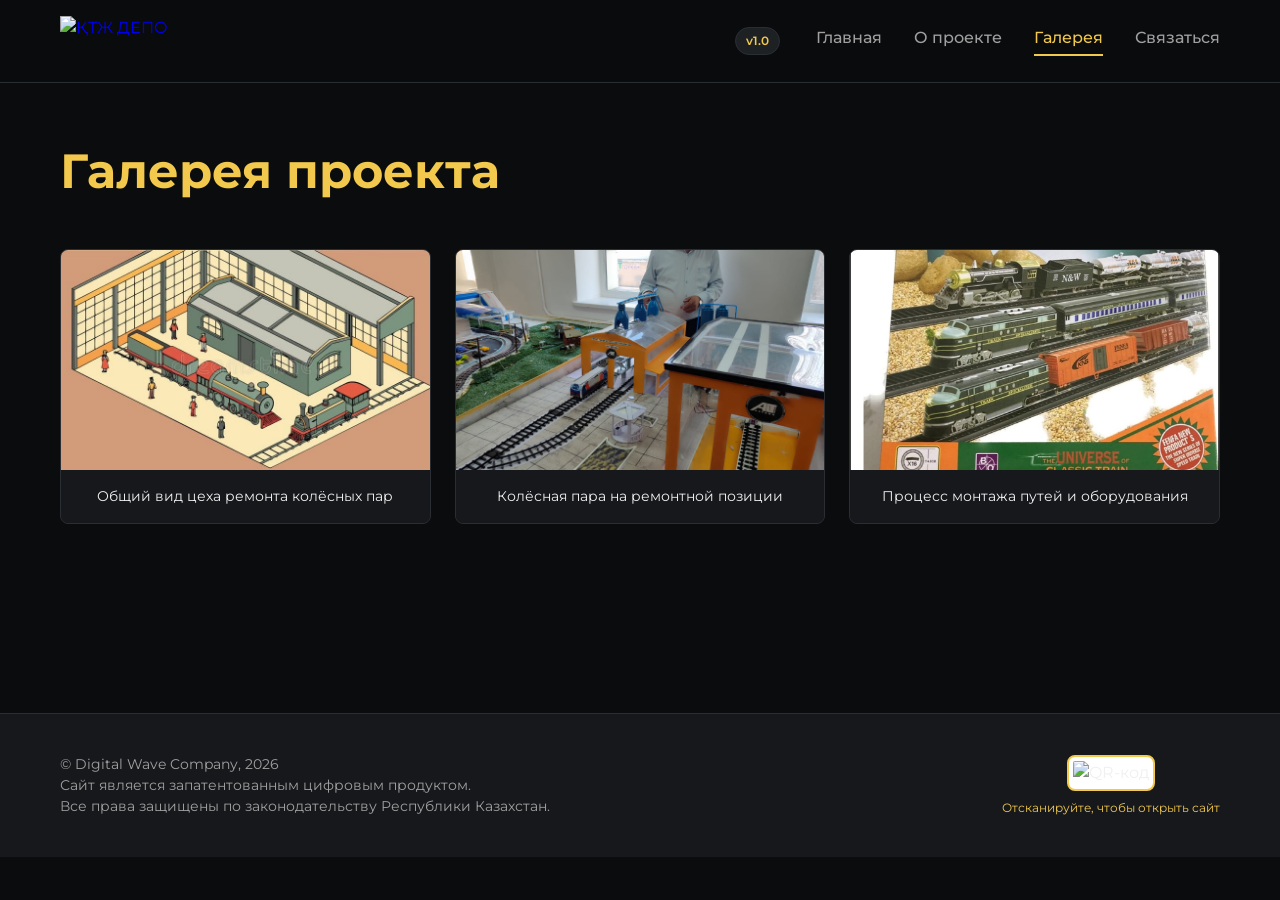
==== gallery.html @ 3bf93c24 "Первая версия сайта" ====
<!DOCTYPE html>
<html lang="ru">
<head>
    <meta charset="UTF-8">
    <meta name="viewport" content="width=device-width, initial-scale=1.0">
    <title>Галерея • ҚТЖ ДЕПО</title>
    <link rel="icon" type="image/svg+xml" href="images/favicon.svg">
    <link href="https://fonts.googleapis.com/css2?family=Montserrat:wght@400;600;700&display=swap" rel="stylesheet">
    <link rel="stylesheet" href="css/style.css">
</head>
<body>
    <div class="ktzh-topline"></div>
    <div class="page-loader"></div>

    <header class="header">
        <div class="container header__inner">
            <a href="index.html" class="logo">
                <img src="images/logo.svg" alt="ҚТЖ ДЕПО" class="logo__img">
            </a>
            <div class="header__version">v1.0</div>
            <nav class="nav">
                <a href="index.html" class="nav__link">Главная</a>
                <a href="about.html" class="nav__link">О проекте</a>
                <a href="gallery.html" class="nav__link nav__link--active">Галерея</a>
                <a href="contact.html" class="nav__link">Связаться</a>
            </nav>
        </div>
    </header>

    <main class="page-content">
        <div class="container">
            <h1 class="page-title fade-in">Галерея проекта</h1>
            
            <div class="gallery-grid">
                <div class="gallery-item fade-in">
                    <img src="images/gallery/maket-1.jpg" alt="Общий вид цеха">
                    <div class="gallery-item__caption">Общий вид цеха ремонта колёсных пар</div>
                </div>
                <div class="gallery-item fade-in">
                    <img src="images/gallery/maket-2.jpg" alt="Колёсная пара">
                    <div class="gallery-item__caption">Колёсная пара на ремонтной позиции</div>
                </div>
                <div class="gallery-item fade-in">
                    <img src="images/gallery/process-1.jpg" alt="Процесс сборки">
                    <div class="gallery-item__caption">Процесс монтажа путей и оборудования</div>
                </div>
            </div>
        </div>
    </main>

    <footer class="footer">
        <div class="container footer__inner">
            <div class="footer__copy">
                © Digital Wave Company, 2026<br>
                Сайт является запатентованным цифровым продуктом.<br>
                Все права защищены по законодательству Республики Казахстан.
            </div>
            <div class="footer__qr">
                <img src="images/qr-code.png" alt="QR-код" class="qr-img">
                <p class="qr-text">Отсканируйте, чтобы открыть сайт</p>
            </div>
        </div>
    </footer>

    <script src="js/script.js"></script>
</body>
</html>
---- css/style.css ----
/* ===== ПЕРЕМЕННЫЕ (СТИЛЬ ҚТЖ) ===== */
:root {
    --ktzh-black: #0B0C0E;
    --ktzh-dark-grey: #16181B;
    --ktzh-card-bg: #1E2124;
    --ktzh-yellow: #F2C94C;
    --ktzh-yellow-dark: #D4A82A;
    --ktzh-blue: #2D9CDB;
    --ktzh-white: #F0F0F0;
    --ktzh-gray: #A0A0A0;
    --border-color: #2A2E33;
}

/* ===== БАЗОВЫЕ СТИЛИ ===== */
* {
    margin: 0;
    padding: 0;
    box-sizing: border-box;
}

body {
    font-family: 'Montserrat', sans-serif;
    background-color: var(--ktzh-black);
    color: var(--ktzh-white);
    line-height: 1.5;
}

.container {
    max-width: 1200px;
    margin: 0 auto;
    padding: 0 20px;
}

/* ===== ТИПОГРАФИКА ===== */
h1, h2, h3, h4 {
    font-weight: 700;
    line-height: 1.2;
}

.section-title {
    font-size: 32px;
    margin-bottom: 40px;
    position: relative;
    display: inline-block;
}

.section-title::after {
    content: '';
    position: absolute;
    bottom: -10px;
    left: 0;
    width: 60px;
    height: 3px;
    background-color: var(--ktzh-yellow);
}

/* ===== ШАПКА (HEADER) ===== */
.header {
    background-color: rgba(11, 12, 14, 0.95);
    backdrop-filter: blur(10px);
    border-bottom: 1px solid var(--border-color);
    position: sticky;
    top: 0;
    z-index: 100;
    padding: 16px 0;
}

.header__inner {
    display: flex;
    justify-content: space-between;
    align-items: center;
    flex-wrap: wrap;
    gap: 16px;
}

.logo {
    text-decoration: none;
    display: flex;
    flex-direction: column;
}

.logo__ktzh {
    font-size: 24px;
    font-weight: 700;
    color: var(--ktzh-yellow);
    letter-spacing: 2px;
}

.logo__depo {
    font-size: 12px;
    font-weight: 400;
    color: var(--ktzh-gray);
    letter-spacing: 4px;
}

.nav {
    display: flex;
    gap: 32px;
}

.nav__link {
    text-decoration: none;
    color: var(--ktzh-gray);
    font-weight: 500;
    font-size: 16px;
    transition: color 0.3s ease;
    padding-bottom: 4px;
    border-bottom: 2px solid transparent;
}

.nav__link:hover,
.nav__link--active {
    color: var(--ktzh-yellow);
    border-bottom-color: var(--ktzh-yellow);
}

/* ===== ГЛАВНЫЙ ЭКРАН (HERO) ===== */
.hero {
    position: relative;
    height: 85vh;
    min-height: 600px;
    display: flex;
    align-items: center;
    overflow: hidden;
}

.hero__bg {
    position: absolute;
    top: 0;
    left: 0;
    width: 100%;
    height: 100%;
    object-fit: cover;
    z-index: 1;
}

.hero__overlay {
    position: absolute;
    top: 0;
    left: 0;
    width: 100%;
    height: 100%;
    background: linear-gradient(90deg, rgba(11,12,14,0.9) 0%, rgba(11,12,14,0.6) 100%);
    z-index: 2;
}

.hero__content {
    position: relative;
    z-index: 3;
    max-width: 700px;
}

.hero__title {
    font-size: 56px;
    margin-bottom: 24px;
}

.hero__title-accent {
    color: var(--ktzh-yellow);
}

.hero__desc {
    font-size: 18px;
    color: var(--ktzh-gray);
    margin-bottom: 32px;
}

/* ===== КНОПКИ ===== */
.btn {
    display: inline-block;
    padding: 14px 32px;
    font-weight: 600;
    text-decoration: none;
    border-radius: 4px;
    transition: all 0.3s ease;
    cursor: pointer;
    border: 2px solid transparent;
}

.btn--primary {
    background-color: var(--ktzh-yellow);
    color: var(--ktzh-black);
}

.btn--primary:hover {
    background-color: transparent;
    color: var(--ktzh-yellow);
    border-color: var(--ktzh-yellow);
}

/* ===== СЕКЦИИ ===== */
.section {
    padding: 80px 0;
}

.section--dark {
    background-color: var(--ktzh-dark-grey);
}

/* ===== КАРТОЧКИ ===== */
.grid-2 {
    display: grid;
    grid-template-columns: 1fr 1fr;
    gap: 40px;
}

.grid-3 {
    display: grid;
    grid-template-columns: repeat(3, 1fr);
    gap: 30px;
}

.info-card {
    background-color: var(--ktzh-card-bg);
    padding: 32px;
    border-radius: 8px;
    border: 1px solid var(--border-color);
    transition: border-color 0.3s ease;
}

.info-card:hover {
    border-color: var(--ktzh-yellow);
}

.info-card__title {
    font-size: 24px;
    margin-bottom: 20px;
    color: var(--ktzh-yellow);
}

.info-card__list {
    list-style: none;
}

.info-card__list li {
    padding: 8px 0;
    border-bottom: 1px solid var(--border-color);
    color: var(--ktzh-gray);
}

.info-card__list li:last-child {
    border-bottom: none;
}

.info-card__list li::before {
    content: '▶';
    color: var(--ktzh-yellow);
    font-size: 12px;
    margin-right: 12px;
}

/* ===== КАРТОЧКА ФАКТА ===== */
.fact-card {
    background: linear-gradient(135deg, var(--ktzh-card-bg) 0%, var(--ktzh-dark-grey) 100%);
    padding: 48px;
    border-radius: 8px;
    border-left: 4px solid var(--ktzh-yellow);
    text-align: center;
}

.fact-card__text {
    font-size: 20px;
    font-style: italic;
    color: var(--ktzh-white);
}

/* ===== КОМАНДА ===== */
.team-card {
    background-color: var(--ktzh-card-bg);
    padding: 32px 24px;
    border-radius: 8px;
    text-align: center;
    border: 1px solid var(--border-color);
}

.team-card__avatar {
    width: 80px;
    height: 80px;
    background-color: var(--ktzh-dark-grey);
    border-radius: 50%;
    display: flex;
    align-items: center;
    justify-content: center;
    margin: 0 auto 20px;
    font-size: 36px;
    border: 2px solid var(--ktzh-yellow);
}

.team-card__name {
    font-size: 20px;
    margin-bottom: 8px;
}

.team-card__role {
    color: var(--ktzh-gray);
    font-size: 14px;
}

/* ===== СТРАНИЦЫ (О ПРОЕКТЕ, ГАЛЕРЕЯ) ===== */
.page-content {
    padding: 60px 0;
    min-height: 70vh;
}

.page-title {
    font-size: 48px;
    margin-bottom: 48px;
    color: var(--ktzh-yellow);
}

.content-block {
    margin-bottom: 40px;
}

.content-block__title {
    font-size: 24px;
    margin-bottom: 16px;
    color: var(--ktzh-white);
}

.content-block__text {
    color: var(--ktzh-gray);
    font-size: 16px;
    max-width: 800px;
}

/* ===== ПОДВАЛ (FOOTER) ===== */
.footer {
    background-color: var(--ktzh-dark-grey);
    padding: 40px 0;
    border-top: 1px solid var(--border-color);
}

.footer__inner {
    display: flex;
    justify-content: space-between;
    align-items: center;
    flex-wrap: wrap;
    gap: 24px;
}

.footer__copy {
    color: var(--ktzh-gray);
    font-size: 14px;
}

.footer__qr {
    text-align: center;
}

.qr-img {
    width: 100px;
    height: 100px;
    border-radius: 8px;
    border: 2px solid var(--ktzh-yellow);
    padding: 4px;
    background-color: white;
}

.qr-text {
    color: var(--ktzh-yellow);
    font-size: 12px;
    margin-top: 8px;
}

/* ===== АНИМАЦИИ ПОЯВЛЕНИЯ ===== */
.fade-in {
    opacity: 0;
    transform: translateY(20px);
    transition: opacity 0.6s ease-out, transform 0.6s ease-out;
}

.fade-in.show {
    opacity: 1;
    transform: translateY(0);
}

/* ===== МОБИЛЬНАЯ ВЕРСИЯ ===== */
@media (max-width: 768px) {
    .header__inner {
        flex-direction: column;
        text-align: center;
    }

    .nav {
        gap: 20px;
        flex-wrap: wrap;
        justify-content: center;
    }

    .hero__title {
        font-size: 36px;
    }

    .hero__desc {
        font-size: 16px;
    }

    .grid-2,
    .grid-3 {
        grid-template-columns: 1fr;
    }

    .section-title {
        font-size: 28px;
    }

    .fact-card {
        padding: 32px 24px;
    }

    .fact-card__text {
        font-size: 16px;
    }

    .page-title {
        font-size: 36px;
    }

    .footer__inner {
        flex-direction: column;
        text-align: center;
    }
}

@media (max-width: 480px) {
    .hero {
        min-height: 500px;
    }

    .hero__title {
        font-size: 28px;
    }

    .btn {
        padding: 12px 24px;
        font-size: 14px;
    }

    .logo__ktzh {
        font-size: 20px;
    }

    .logo__depo {
        font-size: 10px;
        letter-spacing: 2px;
    }
}

/* ===== ВЕРСИЯ В ХЕДЕРЕ ===== */
.header__version {
    color: var(--ktzh-yellow);
    font-size: 12px;
    font-weight: 600;
    background-color: var(--ktzh-card-bg);
    padding: 4px 10px;
    border-radius: 20px;
    border: 1px solid var(--border-color);
    margin-left: auto;
    margin-right: 20px;
}

/* ===== ЛОГОТИП ИЗОБРАЖЕНИЕМ ===== */
.logo__img {
    height: 50px;
    width: auto;
    display: block;
}

/* ===== СЕТКА ДЛЯ КОМАНДЫ (4 колонки) ===== */
.grid-4 {
    display: grid;
    grid-template-columns: repeat(4, 1fr);
    gap: 24px;
}

/* ===== КАРТОЧКА КОНТАКТОВ ===== */
.contact-card {
    max-width: 600px;
    margin: 0 auto;
    background-color: var(--ktzh-card-bg);
    border-radius: 12px;
    border: 1px solid var(--border-color);
    overflow: hidden;
}

.contact-card__content {
    padding: 48px 40px;
    text-align: center;
}

.contact-card__text {
    font-size: 18px;
    color: var(--ktzh-white);
    margin-bottom: 32px;
}

.contact-card__link {
    display: inline-flex;
    align-items: center;
    gap: 12px;
    background-color: var(--ktzh-dark-grey);
    color: var(--ktzh-yellow);
    text-decoration: none;
    font-size: 24px;
    font-weight: 600;
    padding: 16px 32px;
    border-radius: 8px;
    border: 2px solid var(--ktzh-yellow);
    transition: all 0.3s ease;
    margin-bottom: 40px;
}

.contact-card__link:hover {
    background-color: var(--ktzh-yellow);
    color: var(--ktzh-black);
}

.contact-card__icon {
    font-size: 28px;
}

.contact-card__divider {
    width: 100px;
    height: 1px;
    background-color: var(--border-color);
    margin: 0 auto 32px;
}

.contact-card__company {
    font-size: 20px;
    font-weight: 700;
    color: var(--ktzh-yellow);
    margin-bottom: 24px;
    letter-spacing: 2px;
}

.contact-card__legal {
    font-size: 14px;
    color: var(--ktzh-gray);
    line-height: 1.6;
}

/* ===== ГАЛЕРЕЯ ===== */
.gallery-grid {
    display: grid;
    grid-template-columns: repeat(auto-fit, minmax(300px, 1fr));
    gap: 24px;
    margin-top: 40px;
}

.gallery-item {
    background: var(--ktzh-card-bg);
    border-radius: 8px;
    overflow: hidden;
    border: 1px solid var(--border-color);
    transition: transform 0.3s ease, border-color 0.3s ease;
}

.gallery-item:hover {
    transform: translateY(-5px);
    border-color: var(--ktzh-yellow);
}

.gallery-item img {
    width: 100%;
    height: 220px;
    object-fit: cover;
    display: block;
}

.gallery-item__caption {
    padding: 16px;
    color: var(--ktzh-white);
    font-size: 14px;
    text-align: center;
    background-color: var(--ktzh-dark-grey);
}

/* ===== АДАПТИВ ДЛЯ ПЛАНШЕТОВ ===== */
@media (max-width: 992px) {
    .grid-4 {
        grid-template-columns: repeat(2, 1fr);
    }
}

/* ===== АДАПТИВ ДЛЯ ТЕЛЕФОНОВ ===== */
@media (max-width: 768px) {
    .header__inner {
        flex-wrap: wrap;
        justify-content: center;
    }
    
    .header__version {
        margin-left: 0;
        margin-right: 0;
    }
    
    .logo__img {
        height: 40px;
    }
    
    .grid-4 {
        grid-template-columns: 1fr;
    }
    
    .contact-card__content {
        padding: 32px 20px;
    }
    
    .contact-card__link {
        font-size: 18px;
        padding: 12px 20px;
    }
    
    .gallery-grid {
        grid-template-columns: 1fr;
    }
}
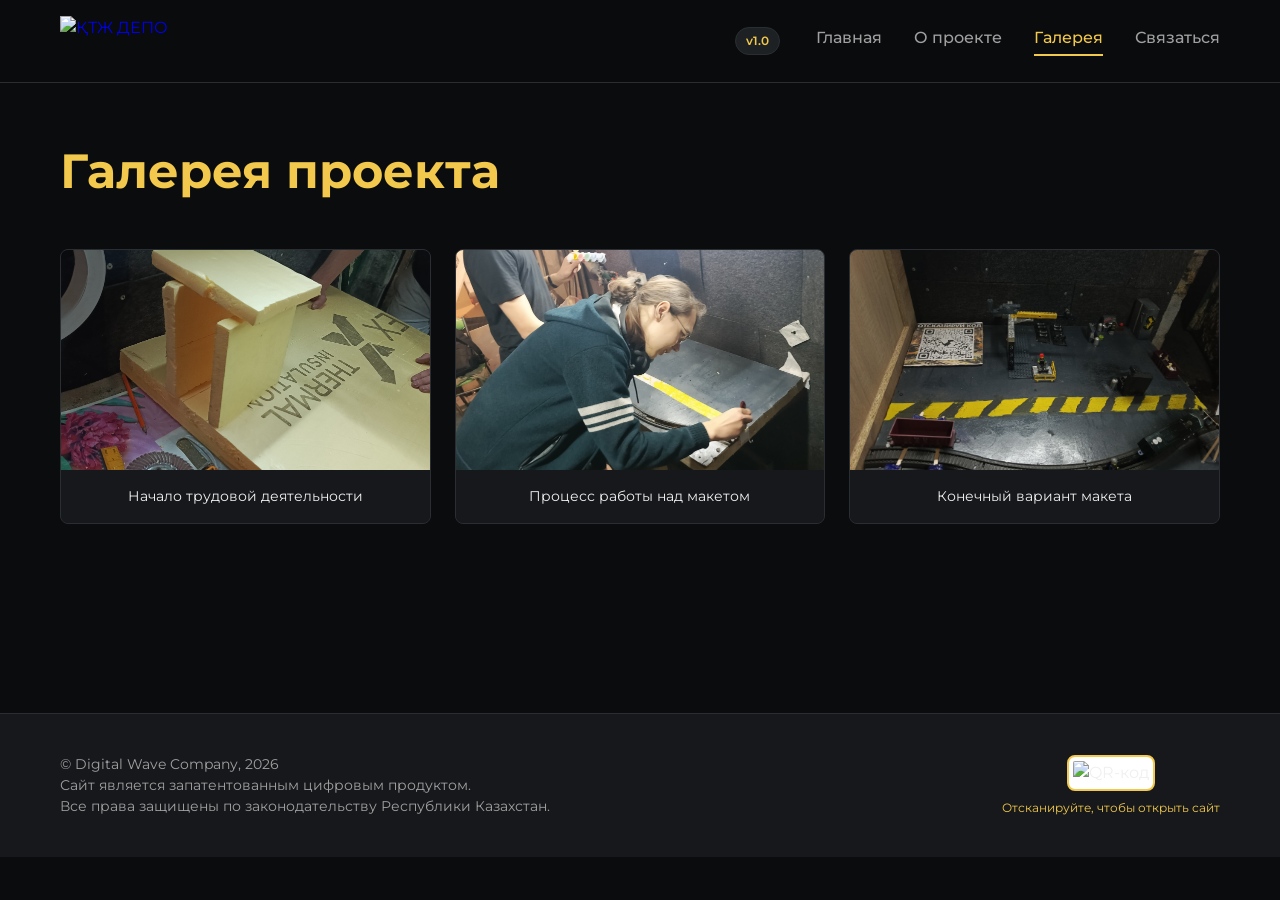
==== commit 310994c8: "Обновлены фото, добавлены роли команды" ====
--- a/gallery.html
+++ b/gallery.html
@@ -1,11 +1,17 @@
-<!DOCTYPE html>
+	<!DOCTYPE html>
 <html lang="ru">
 <head>
     <meta charset="UTF-8">
     <meta name="viewport" content="width=device-width, initial-scale=1.0">
     <title>Галерея • ҚТЖ ДЕПО</title>
-    <link rel="icon" type="image/svg+xml" href="images/favicon.svg">
+    
+    <!-- Аватарка сайта -->
+    <link rel="icon" type="image/png" href="images/favicon.png">
+    
+    <!-- Шрифты -->
     <link href="https://fonts.googleapis.com/css2?family=Montserrat:wght@400;600;700&display=swap" rel="stylesheet">
+    
+    <!-- Стили -->
     <link rel="stylesheet" href="css/style.css">
 </head>
 <body>
@@ -33,16 +39,16 @@
             
             <div class="gallery-grid">
                 <div class="gallery-item fade-in">
-                    <img src="images/gallery/maket-1.jpg" alt="Общий вид цеха">
-                    <div class="gallery-item__caption">Общий вид цеха ремонта колёсных пар</div>
+                    <img src="images/gallery/gallery-1.jpg" alt="Начало работы">
+                    <div class="gallery-item__caption">Начало трудовой деятельности</div>
                 </div>
                 <div class="gallery-item fade-in">
-                    <img src="images/gallery/maket-2.jpg" alt="Колёсная пара">
-                    <div class="gallery-item__caption">Колёсная пара на ремонтной позиции</div>
+                    <img src="images/gallery/gallery-2.jpg" alt="Процесс работы">
+                    <div class="gallery-item__caption">Процесс работы над макетом</div>
                 </div>
                 <div class="gallery-item fade-in">
-                    <img src="images/gallery/process-1.jpg" alt="Процесс сборки">
-                    <div class="gallery-item__caption">Процесс монтажа путей и оборудования</div>
+                    <img src="images/gallery/gallery-3.jpg" alt="Готовый макет">
+                    <div class="gallery-item__caption">Конечный вариант макета</div>
                 </div>
             </div>
         </div>
@@ -65,4 +71,3 @@
     <script src="js/script.js"></script>
 </body>
 </html>
-
